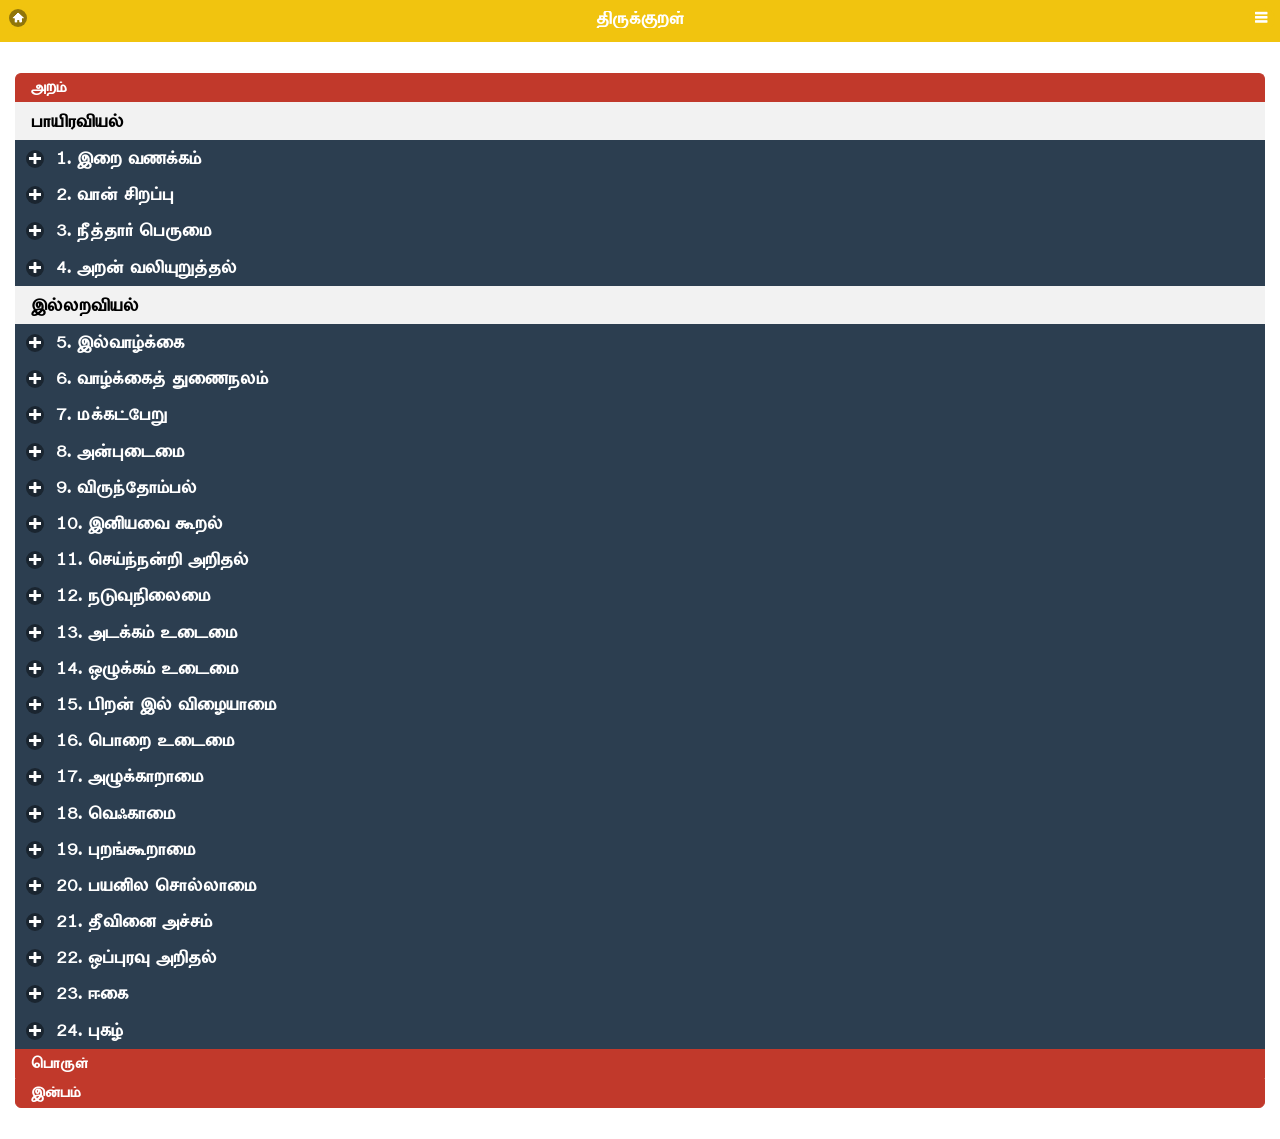
==== index.html @ dc6120c6 "root folder change" ====
<!DOCTYPE html>
<html>
<head>
  <meta charset="utf-8" />
  <meta name="viewport" content="width=device-width, initial-scale=1">
  <link rel="stylesheet" type="text/css" href="css/jquery.mobile.flatui-tamil.css" />
  <script src="js/jquery-1.10.2.min.js"></script>
  <script src="js/jquery.mobile-1.3.1.min.js"></script>
<link rel="stylesheet" href="css/fonts/stylesheet.css" />
	

</head>
<body>
	
	
  <div data-role="page" id="mainpage">
	  
	  
	  

    <div data-role="panel" id="panel" data-position="right" data-theme="e" data-display="push">
	  
	  
	  <ul data-role="listview" data-theme="e" class="nav-search">
            <li data-icon="delete"><a href="#" data-rel="close">ÌÚï¦ºÂÄ¢ô ÀüÈ¢</a></li>            
		  
 
<img src="img/omtamil-logo.png">	  
		  
<center><a href="http://omtamil.net">www.omtamil.net</a></center>
		  <br> ¸ð¼üÈ ÌÚï¦ºÂÄ¢ò ¾¢ð¼õ <br>
		  Tamil Open Source App Project<br>
		  
		</ul>

	  </div>


	  

    <div data-role="header" data-theme="e">
      <a data-iconpos="notext" data-role="button" data-icon="home" title="Home">Home</a>
      <h1>¾¢ÕìÌÈû</h1>
      <a data-iconpos="notext" href="#panel" data-role="button" data-icon="flat-menu"></a>
    </div>
      <div data-role="content">
		  
		  

          <div data-role="collapsible-set" data-theme="a">
			  
			  
			  <ul data-role="listview" data-inset="true">
    
     
			  <li data-role="list-divider" data-theme="d" style="font-family:tsc_tamilregular;">«Èõ</li>		
				  
				  <li>À¡Â¢ÃÅ¢Âø</li>
				  
<div data-role="collapsible" data-expanded-icon="flat-cross">
<h3>1. þ¨È Å½ì¸õ</h3>	
	
<ul data-role="listview" data-filter="false">	
	
<li><a href="#kural1">ÌÈû 1</a></li>
<li><a href="#kural">ÌÈû 2</a></li>
<li><a href="#kural">ÌÈû 3</a></li>
<li><a href="#kural">ÌÈû 4</a></li>
<li><a href="#kural">ÌÈû 5</a></li>
<li><a href="#kural">ÌÈû 6</a></li>
<li><a href="#kural">ÌÈû 7</a></li>
<li><a href="#kural">ÌÈû 8</a></li>
<li><a href="#kural">ÌÈû 9</a></li>
<li><a href="#kural">ÌÈû 10</a></li>
</ul>
</div>   

<div data-role="collapsible" data-expanded-icon="flat-cross">
<h3>2. Å¡ý º¢ÈôÒ</h3>

<ul data-role="listview" data-filter="false">
<li><a href="#kural">ÌÈû 21</a></li>
<li><a href="#kural">ÌÈû 22</a></li>
<li><a href="#kural">ÌÈû 23</a></li>
<li><a href="#kural">ÌÈû 24</a></li>
<li><a href="#kural">ÌÈû 25</a></li>
<li><a href="#kural">ÌÈû 26</a></li>
<li><a href="#kural">ÌÈû 27</a></li>
<li><a href="#kural">ÌÈû 28</a></li>
<li><a href="#kural">ÌÈû 29</a></li>
<li><a href="#kural">ÌÈû 30</a></li>
</ul>
</div>
				  
				  <div data-role="collapsible" data-expanded-icon="flat-cross">
<h3>3. ¿£ò¾¡÷ ¦ÀÕ¨Á</h3>

<ul data-role="listview" data-filter="false">
<li><a href="#kural">ÌÈû 31</a></li>
<li><a href="#kural">ÌÈû 32</a></li>
<li><a href="#kural">ÌÈû 33</a></li>
<li><a href="#kural">ÌÈû 34</a></li>
<li><a href="#kural">ÌÈû 35</a></li>
<li><a href="#kural">ÌÈû 36</a></li>
<li><a href="#kural">ÌÈû 37</a></li>
<li><a href="#kural">ÌÈû 38</a></li>
<li><a href="#kural">ÌÈû 39</a></li>
<li><a href="#kural">ÌÈû 40</a></li>
</ul>
</div>
				  
				  <div data-role="collapsible" data-expanded-icon="flat-cross">
<h3>4. «Èý ÅÄ¢ÔÚò¾ø</h3>

<ul data-role="listview" data-filter="false">
<li><a href="#kural">ÌÈû 41</a></li>
<li><a href="#kural">ÌÈû 42</a></li>
<li><a href="#kural">ÌÈû 43</a></li>
<li><a href="#kural">ÌÈû 44</a></li>
<li><a href="#kural">ÌÈû 45</a></li>
<li><a href="#kural">ÌÈû 46</a></li>
<li><a href="#kural">ÌÈû 47</a></li>
<li><a href="#kural">ÌÈû 48</a></li>
<li><a href="#kural">ÌÈû 49</a></li>
<li><a href="#kural">ÌÈû 50</a></li>
</ul>
</div>

  	<li>þøÄÈÅ¢Âø</li>	  
				  
				  <div data-role="collapsible" data-expanded-icon="flat-cross">
<h3>5. þøÅ¡úì¨¸</h3>

<ul data-role="listview" data-filter="false">
<li><a href="#kural">ÌÈû 51</a></li>
<li><a href="#kural">ÌÈû 52</a></li>
<li><a href="#kural">ÌÈû 53</a></li>
<li><a href="#kural">ÌÈû 54</a></li>
<li><a href="#kural">ÌÈû 55</a></li>
<li><a href="#kural">ÌÈû 56</a></li>
<li><a href="#kural">ÌÈû 57</a></li>
<li><a href="#kural">ÌÈû 58</a></li>
<li><a href="#kural">ÌÈû 59</a></li>
<li><a href="#kural">ÌÈû 60</a></li>
</ul>
</div>
				  
				  <div data-role="collapsible" data-expanded-icon="flat-cross">
<h3>6. Å¡úì¨¸ò Ð¨½¿Äõ</h3>

<ul data-role="listview" data-filter="false">
<li><a href="#kural">ÌÈû 61</a></li>
<li><a href="#kural">ÌÈû 62</a></li>
<li><a href="#kural">ÌÈû 63</a></li>
<li><a href="#kural">ÌÈû 64</a></li>
<li><a href="#kural">ÌÈû 65</a></li>
<li><a href="#kural">ÌÈû 66</a></li>
<li><a href="#kural">ÌÈû 67</a></li>
<li><a href="#kural">ÌÈû 68</a></li>
<li><a href="#kural">ÌÈû 69</a></li>
<li><a href="#kural">ÌÈû 70</a></li>
</ul>
</div>
				  
				  <div data-role="collapsible" data-expanded-icon="flat-cross">
<h3>7. Áì¸ð§ÀÚ</h3>

<ul data-role="listview" data-filter="false">
<li><a href="#kural">ÌÈû 71</a></li>
<li><a href="#kural">ÌÈû 72</a></li>
<li><a href="#kural">ÌÈû 73</a></li>
<li><a href="#kural">ÌÈû 74</a></li>
<li><a href="#kural">ÌÈû 75</a></li>
<li><a href="#kural">ÌÈû 76</a></li>
<li><a href="#kural">ÌÈû 77</a></li>
<li><a href="#kural">ÌÈû 78</a></li>
<li><a href="#kural">ÌÈû 79</a></li>
<li><a href="#kural">ÌÈû 80</a></li>
</ul>
</div>
				  
				  <div data-role="collapsible" data-expanded-icon="flat-cross">
<h3>8. «ýÒ¨¼¨Á</h3>

<ul data-role="listview" data-filter="false">
<li><a href="#kural">ÌÈû 81</a></li>
<li><a href="#kural">ÌÈû 82</a></li>
<li><a href="#kural">ÌÈû 83</a></li>
<li><a href="#kural">ÌÈû 84</a></li>
<li><a href="#kural">ÌÈû 85</a></li>
<li><a href="#kural">ÌÈû 86</a></li>
<li><a href="#kural">ÌÈû 87</a></li>
<li><a href="#kural">ÌÈû 88</a></li>
<li><a href="#kural">ÌÈû 89</a></li>
<li><a href="#kural">ÌÈû 90</a></li>
</ul>
</div>
				  
				  <div data-role="collapsible" data-expanded-icon="flat-cross">
<h3>9. Å¢Õó§¾¡õÀø</h3>

<ul data-role="listview" data-filter="false">
<li><a href="#kural">ÌÈû 91</a></li>
<li><a href="#kural">ÌÈû 92</a></li>
<li><a href="#kural">ÌÈû 93</a></li>
<li><a href="#kural">ÌÈû 94</a></li>
<li><a href="#kural">ÌÈû 95</a></li>
<li><a href="#kural">ÌÈû 96</a></li>
<li><a href="#kural">ÌÈû 97</a></li>
<li><a href="#kural">ÌÈû 98</a></li>
<li><a href="#kural">ÌÈû 99</a></li>
<li><a href="#kural">ÌÈû 100</a></li>
</ul>
</div>
			
				  
				  <div data-role="collapsible" data-expanded-icon="flat-cross">
<h3>10. þÉ¢Â¨Å ÜÈø</h3>

<ul data-role="listview" data-filter="false">
<li><a href="#kural">ÌÈû 101</a></li>
<li><a href="#kural">ÌÈû 102</a></li>
<li><a href="#kural">ÌÈû 103</a></li>
<li><a href="#kural">ÌÈû 104</a></li>
<li><a href="#kural">ÌÈû 105</a></li>
<li><a href="#kural">ÌÈû 106</a></li>
<li><a href="#kural">ÌÈû 107</a></li>
<li><a href="#kural">ÌÈû 108</a></li>
<li><a href="#kural">ÌÈû 109</a></li>
<li><a href="#kural">ÌÈû 110</a></li>
</ul>
</div>
				  
				  <div data-role="collapsible" data-expanded-icon="flat-cross">
<h3>11. ¦ºöó¿ýÈ¢ «È¢¾ø</h3>

<ul data-role="listview" data-filter="false">
<li><a href="#kural">ÌÈû 111</a></li>
<li><a href="#kural">ÌÈû 112</a></li>
<li><a href="#kural">ÌÈû 113</a></li>
<li><a href="#kural">ÌÈû 114</a></li>
<li><a href="#kural">ÌÈû 115</a></li>
<li><a href="#kural">ÌÈû 116</a></li>
<li><a href="#kural">ÌÈû 117</a></li>
<li><a href="#kural">ÌÈû 118</a></li>
<li><a href="#kural">ÌÈû 119</a></li>
<li><a href="#kural">ÌÈû 120</a></li>
</ul>
</div>
				  
				  <div data-role="collapsible" data-expanded-icon="flat-cross">
<h3>12. ¿Î×¿¢¨Ä¨Á</h3>

<ul data-role="listview" data-filter="false">
<li><a href="#kural">ÌÈû 51</a></li>
<li><a href="#kural">ÌÈû 52</a></li>
<li><a href="#kural">ÌÈû 53</a></li>
<li><a href="#kural">ÌÈû 54</a></li>
<li><a href="#kural">ÌÈû 55</a></li>
<li><a href="#kural">ÌÈû 56</a></li>
<li><a href="#kural">ÌÈû 57</a></li>
<li><a href="#kural">ÌÈû 58</a></li>
<li><a href="#kural">ÌÈû 59</a></li>
<li><a href="#kural">ÌÈû 60</a></li>
</ul>
</div>
				  
				  
				  
				  				  <div data-role="collapsible" data-expanded-icon="flat-cross">
<h3>13. «¼ì¸õ ¯¨¼¨Á</h3>

<ul data-role="listview" data-filter="false">
<li><a href="#kural">ÌÈû 51</a></li>
<li><a href="#kural">ÌÈû 52</a></li>
<li><a href="#kural">ÌÈû 53</a></li>
<li><a href="#kural">ÌÈû 54</a></li>
<li><a href="#kural">ÌÈû 55</a></li>
<li><a href="#kural">ÌÈû 56</a></li>
<li><a href="#kural">ÌÈû 57</a></li>
<li><a href="#kural">ÌÈû 58</a></li>
<li><a href="#kural">ÌÈû 59</a></li>
<li><a href="#kural">ÌÈû 60</a></li>
</ul>
</div>
				  
				  
				  
				  <div data-role="collapsible" data-expanded-icon="flat-cross">
<h3>14. ´Øì¸õ ¯¨¼¨Á</h3>

<ul data-role="listview" data-filter="false">
<li><a href="#kural">ÌÈû 51</a></li>
<li><a href="#kural">ÌÈû 52</a></li>
<li><a href="#kural">ÌÈû 53</a></li>
<li><a href="#kural">ÌÈû 54</a></li>
<li><a href="#kural">ÌÈû 55</a></li>
<li><a href="#kural">ÌÈû 56</a></li>
<li><a href="#kural">ÌÈû 57</a></li>
<li><a href="#kural">ÌÈû 58</a></li>
<li><a href="#kural">ÌÈû 59</a></li>
<li><a href="#kural">ÌÈû 60</a></li>
</ul>
</div>
				  
				  <div data-role="collapsible" data-expanded-icon="flat-cross">
<h3>15. À¢Èý þø Å¢¨ÆÂ¡¨Á</h3>

<ul data-role="listview" data-filter="false">
<li><a href="#kural">ÌÈû 51</a></li>
<li><a href="#kural">ÌÈû 52</a></li>
<li><a href="#kural">ÌÈû 53</a></li>
<li><a href="#kural">ÌÈû 54</a></li>
<li><a href="#kural">ÌÈû 55</a></li>
<li><a href="#kural">ÌÈû 56</a></li>
<li><a href="#kural">ÌÈû 57</a></li>
<li><a href="#kural">ÌÈû 58</a></li>
<li><a href="#kural">ÌÈû 59</a></li>
<li><a href="#kural">ÌÈû 60</a></li>
</ul>
</div>
				  
				  <div data-role="collapsible" data-expanded-icon="flat-cross">
<h3>16. ¦À¡¨È ¯¨¼¨Á</h3>

<ul data-role="listview" data-filter="false">
<li><a href="#kural">ÌÈû 51</a></li>
<li><a href="#kural">ÌÈû 52</a></li>
<li><a href="#kural">ÌÈû 53</a></li>
<li><a href="#kural">ÌÈû 54</a></li>
<li><a href="#kural">ÌÈû 55</a></li>
<li><a href="#kural">ÌÈû 56</a></li>
<li><a href="#kural">ÌÈû 57</a></li>
<li><a href="#kural">ÌÈû 58</a></li>
<li><a href="#kural">ÌÈû 59</a></li>
<li><a href="#kural">ÌÈû 60</a></li>
</ul>
</div>
				  
				  <div data-role="collapsible" data-expanded-icon="flat-cross">
<h3>17. «Øì¸¡È¡¨Á</h3>

<ul data-role="listview" data-filter="false">
<li><a href="#kural">ÌÈû 51</a></li>
<li><a href="#kural">ÌÈû 52</a></li>
<li><a href="#kural">ÌÈû 53</a></li>
<li><a href="#kural">ÌÈû 54</a></li>
<li><a href="#kural">ÌÈû 55</a></li>
<li><a href="#kural">ÌÈû 56</a></li>
<li><a href="#kural">ÌÈû 57</a></li>
<li><a href="#kural">ÌÈû 58</a></li>
<li><a href="#kural">ÌÈû 59</a></li>
<li><a href="#kural">ÌÈû 60</a></li>
</ul>
</div>
				  
				  <div data-role="collapsible" data-expanded-icon="flat-cross">
<h3>18. ¦Å·¸¡¨Á</h3>

<ul data-role="listview" data-filter="false">
<li><a href="#kural">ÌÈû 51</a></li>
<li><a href="#kural">ÌÈû 52</a></li>
<li><a href="#kural">ÌÈû 53</a></li>
<li><a href="#kural">ÌÈû 54</a></li>
<li><a href="#kural">ÌÈû 55</a></li>
<li><a href="#kural">ÌÈû 56</a></li>
<li><a href="#kural">ÌÈû 57</a></li>
<li><a href="#kural">ÌÈû 58</a></li>
<li><a href="#kural">ÌÈû 59</a></li>
<li><a href="#kural">ÌÈû 60</a></li>
</ul>
</div>
				  
				  <div data-role="collapsible" data-expanded-icon="flat-cross">
<h3>19. ÒÈíÜÈ¡¨Á</h3>

<ul data-role="listview" data-filter="false">
<li><a href="#kural">ÌÈû 51</a></li>
<li><a href="#kural">ÌÈû 52</a></li>
<li><a href="#kural">ÌÈû 53</a></li>
<li><a href="#kural">ÌÈû 54</a></li>
<li><a href="#kural">ÌÈû 55</a></li>
<li><a href="#kural">ÌÈû 56</a></li>
<li><a href="#kural">ÌÈû 57</a></li>
<li><a href="#kural">ÌÈû 58</a></li>
<li><a href="#kural">ÌÈû 59</a></li>
<li><a href="#kural">ÌÈû 60</a></li>
</ul>
</div>
				  
				  <div data-role="collapsible" data-expanded-icon="flat-cross">
<h3>20. ÀÂÉ¢Ä ¦º¡øÄ¡¨Á</h3>

<ul data-role="listview" data-filter="false">
<li><a href="#kural">ÌÈû 51</a></li>
<li><a href="#kural">ÌÈû 52</a></li>
<li><a href="#kural">ÌÈû 53</a></li>
<li><a href="#kural">ÌÈû 54</a></li>
<li><a href="#kural">ÌÈû 55</a></li>
<li><a href="#kural">ÌÈû 56</a></li>
<li><a href="#kural">ÌÈû 57</a></li>
<li><a href="#kural">ÌÈû 58</a></li>
<li><a href="#kural">ÌÈû 59</a></li>
<li><a href="#kural">ÌÈû 60</a></li>
</ul>
</div>
				  
				  <div data-role="collapsible" data-expanded-icon="flat-cross">
<h3>21. ¾£Å¢¨É «îºõ</h3>

<ul data-role="listview" data-filter="false">
<li><a href="#kural">ÌÈû 51</a></li>
<li><a href="#kural">ÌÈû 52</a></li>
<li><a href="#kural">ÌÈû 53</a></li>
<li><a href="#kural">ÌÈû 54</a></li>
<li><a href="#kural">ÌÈû 55</a></li>
<li><a href="#kural">ÌÈû 56</a></li>
<li><a href="#kural">ÌÈû 57</a></li>
<li><a href="#kural">ÌÈû 58</a></li>
<li><a href="#kural">ÌÈû 59</a></li>
<li><a href="#kural">ÌÈû 60</a></li>
</ul>
</div>
				  
				  <div data-role="collapsible" data-expanded-icon="flat-cross">
<h3>22. ´ôÒÃ× «È¢¾ø</h3>

<ul data-role="listview" data-filter="false">
<li><a href="#kural">ÌÈû 51</a></li>
<li><a href="#kural">ÌÈû 52</a></li>
<li><a href="#kural">ÌÈû 53</a></li>
<li><a href="#kural">ÌÈû 54</a></li>
<li><a href="#kural">ÌÈû 55</a></li>
<li><a href="#kural">ÌÈû 56</a></li>
<li><a href="#kural">ÌÈû 57</a></li>
<li><a href="#kural">ÌÈû 58</a></li>
<li><a href="#kural">ÌÈû 59</a></li>
<li><a href="#kural">ÌÈû 60</a></li>
</ul>
</div>
				  
				  <div data-role="collapsible" data-expanded-icon="flat-cross">
<h3>23. ®¨¸</h3>

<ul data-role="listview" data-filter="false">
<li><a href="#kural">ÌÈû 51</a></li>
<li><a href="#kural">ÌÈû 52</a></li>
<li><a href="#kural">ÌÈû 53</a></li>
<li><a href="#kural">ÌÈû 54</a></li>
<li><a href="#kural">ÌÈû 55</a></li>
<li><a href="#kural">ÌÈû 56</a></li>
<li><a href="#kural">ÌÈû 57</a></li>
<li><a href="#kural">ÌÈû 58</a></li>
<li><a href="#kural">ÌÈû 59</a></li>
<li><a href="#kural">ÌÈû 60</a></li>
</ul>
</div>
				  
				  <div data-role="collapsible" data-expanded-icon="flat-cross">
<h3>24. Ò¸ú</h3>

<ul data-role="listview" data-filter="false">
<li><a href="#kural">ÌÈû 51</a></li>
<li><a href="#kural">ÌÈû 52</a></li>
<li><a href="#kural">ÌÈû 53</a></li>
<li><a href="#kural">ÌÈû 54</a></li>
<li><a href="#kural">ÌÈû 55</a></li>
<li><a href="#kural">ÌÈû 56</a></li>
<li><a href="#kural">ÌÈû 57</a></li>
<li><a href="#kural">ÌÈû 58</a></li>
<li><a href="#kural">ÌÈû 59</a></li>
<li><a href="#kural">ÌÈû 60</a></li>
</ul>
</div>
			  
<li data-role="list-divider" data-theme="d">¦À¡Õû</li>
<li data-role="list-divider" data-theme="d">þýÀõ</li>
			  
			  
</div>
</ul>
		  
			  
</div>
</div>
	
	
	

	
	
	   <div data-role="page" id="kural1">
    
<div data-role="panel" id="panel" data-position="right" data-theme="e" data-display="push"></div>
        
<div data-role="header" data-theme="e">
<a href="#mainpage" data-role="back" data-icon="back" title="Back">Ó¸ôÒ</a>
<h1>ÌÈû 1</h1>
            <a data-iconpos="notext" href="#panel" data-role="button" data-icon="flat-menu"></a>
        </div>
        <div data-role="content">
            <div data-role="collapsible-set" data-theme="a" data-content-theme="c">
                <div data-role="collapsible" data-collapsed-icon="flat-man" data-expanded-icon="flat-cross" data-collapsed="false">
                    <h3>¾Á¢ú</h3>
                 
                      <div id="imgcontainer">
<p style="font-family:tsc_tamilregular;color:red;font-size:20px;">«¸Ã Ó¾Ä ±Øò¦¾øÄ¡õ ¬¾¢<br>
À¸Åý Ó¾ü§È ¯ÄÌ</p>
                      </div>
              
                </div>
				
				
				
<div data-role="collapsible" data-collapsed-icon="flat-new" data-expanded-icon="flat-cross">
                    <h3>¦À¡ÕÙ¨Ã</h3>
								
±ØòÐì¸¦ÇøÄ¡õ «¸Ãò¨¾ Ó¾ø ±Øò¾¡¸ ¯¨¼ÂÉ; ¯Ä¸õ ¬¾¢À¸Å¨É Ó¾ü¦À¡ÕÇ¡¸ ¯¨¼ÂÐ.
     
                </div>
				
				

				
				
                
                <div data-role="collapsible" data-collapsed-icon="flat-bubble" data-expanded-icon="flat-cross">
                    <h3>Transliteration</h3>
                    <p style="font-family:tsc_tamilregular;color:red;font-size:16px;">Akara mutala eluttellam ati pakavan mutatre ulaku.</p>
                </div>
				
				                <div data-role="collapsible" data-collapsed-icon="flat-checkround" data-expanded-icon="flat-cross">
                    <h3>English</h3>
                    <p>All the alphabets have the letter A as the first alphabet; the world has the primeval God as the first and foremost entity</p>
                </div>
				
								                <div data-role="collapsible" data-collapsed-icon="flat-checkround" data-expanded-icon="flat-cross">
                    <h3>French</h3>
                    <p style="font-family:SANS_SERIF;">Toutes les lettres ont pour principe ‘A’ ;<br>
l’univers a pour principe l’Etre Primitif.</p>
                </div>
				
				
												                <div data-role="collapsible" data-collapsed-icon="flat-checkround" data-expanded-icon="flat-cross">
                    <h3>German</h3>
                    <p style="font-family:SANS_SERIF;">Das „A“ ist der erste aller Buchstaben – Gott ist der Erste von allem in der Welt</p>
                </div>
				
																     
				
												                <div data-role="collapsible" data-collapsed-icon="flat-checkround" data-expanded-icon="flat-cross">
                    <h3>Russian</h3>
                    <p style="font-family:SANS_SERIF;">Как буква “а” есть первая среди всех букв, так все сущее в этом мире ведет свое начало от Адибхагавана — Изначально Сущего.</p>
                </div>
				
																                <div data-role="collapsible" data-collapsed-icon="flat-checkround" data-expanded-icon="flat-cross">
                    <h3>Latin</h3>
                    <p style="font-family:SANS_SERIF;">Literae omues principium habent literam A: Mundus principium habet numen primordiale.</p>
                </div>
				
				
				           <div data-role="collapsible" data-collapsed-icon="flat-checkround" data-expanded-icon="flat-cross">
                    <h3>Arabic</h3>
                    <p style="font-family:SANS_SERIF;">كما أن "أ" فى كل لغة هي أول الحرف الأبجديـة فكذلك المبدء اللأول هو أول الكائنات فى العالم
</p>
                </div>
				
				<div data-role="collapsible" data-collapsed-icon="flat-checkround" data-expanded-icon="flat-cross">
                    <h3>Malay</h3>
                    <p>Semua huruf adalah mempunyai huruf A sebagai huruf pertama; <br>alam adalah mempunyai Tuhan purbakala sebagai perwujudan pertama sekali</p>
                </div>
				
				<div data-role="collapsible" data-collapsed-icon="flat-checkround" data-expanded-icon="flat-cross">
                    <h3>Sanskrit</h3>
                <p>
अकारादेव निर्यान्ति समस्तान्यक्षराणि च ।
चराचरप्रपञ्चोऽय मीश्वरादेव जायते ॥
				
				</p>
                </div>
				
								<div data-role="collapsible" data-collapsed-icon="flat-checkround" data-expanded-icon="flat-cross">
                    <h3>Hindi</h3>
                <p>
					अक्षर सबके आदि में, है अकार का स्थान । <br>
अखिल लोक का आदि तो, रहा आदि भगवान ॥
				
				</p>
                </div>
				
				<div data-role="collapsible" data-collapsed-icon="flat-checkround" data-expanded-icon="flat-cross">
<h3>Telugu</h3>
<p>
అచ్చుమూలమైన దక్షరంబుల కెల్ల 
వేద వేద్యు డాది విశ్వమునకు
</p>
</div>
				
				<div data-role="collapsible" data-collapsed-icon="flat-checkround" data-expanded-icon="flat-cross">
<h3>Malayalam</h3>
<p>
കാരത്തില്‍ത്തുടങ്ങുന്നു അക്ഷരാവലി; യെന്നപോല്‍
പ്രപഞ്ചോല്‍പ്പത്തിയാരം‍ഭം‍ ഭഗവല്‍ശക്തിതന്നെയാം.
</p>
</div>
				
				<div data-role="collapsible" data-collapsed-icon="flat-checkround" data-expanded-icon="flat-cross">
<h3>Kannada</h3>
<p>
ಅಕ್ಷರಗಳಿಗೆಲ್ಲಾ ಅಕಾರವೇ ಮೊದಲು, ಲೋಕಕ್ಕೆಲ್ಲಾ ಮೊದಲು ಆದಿ ಭಗವನ್
</p>
</div>
				
				
		

				
								<div data-role="collapsible" data-collapsed-icon="flat-video" data-expanded-icon="flat-cross">
                    <h3>Å¢Çì¸×¨Ã</h3>
								
Å¢¨ÃÅ¢ø

    
                </div>
				
			
            </div>
        </div>
</div>
    
    
  <div id="highlight"> </div>
</body>
</html>
---- css/fonts/stylesheet.css ----
@font-face {
    font-family: 'tsc_tamilregular';
    src: url('tsc-omtamil-kural-webfont.eot');
    src: url('tsc-omtamil-kural-webfont.eot?#iefix') format('embedded-opentype'),
         url('tsc-omtamil-kural-webfont.woff') format('woff'),
         url('tsc-omtamil-kural-webfont.ttf') format('truetype');
    font-weight: normal;
    font-style: normal;

}
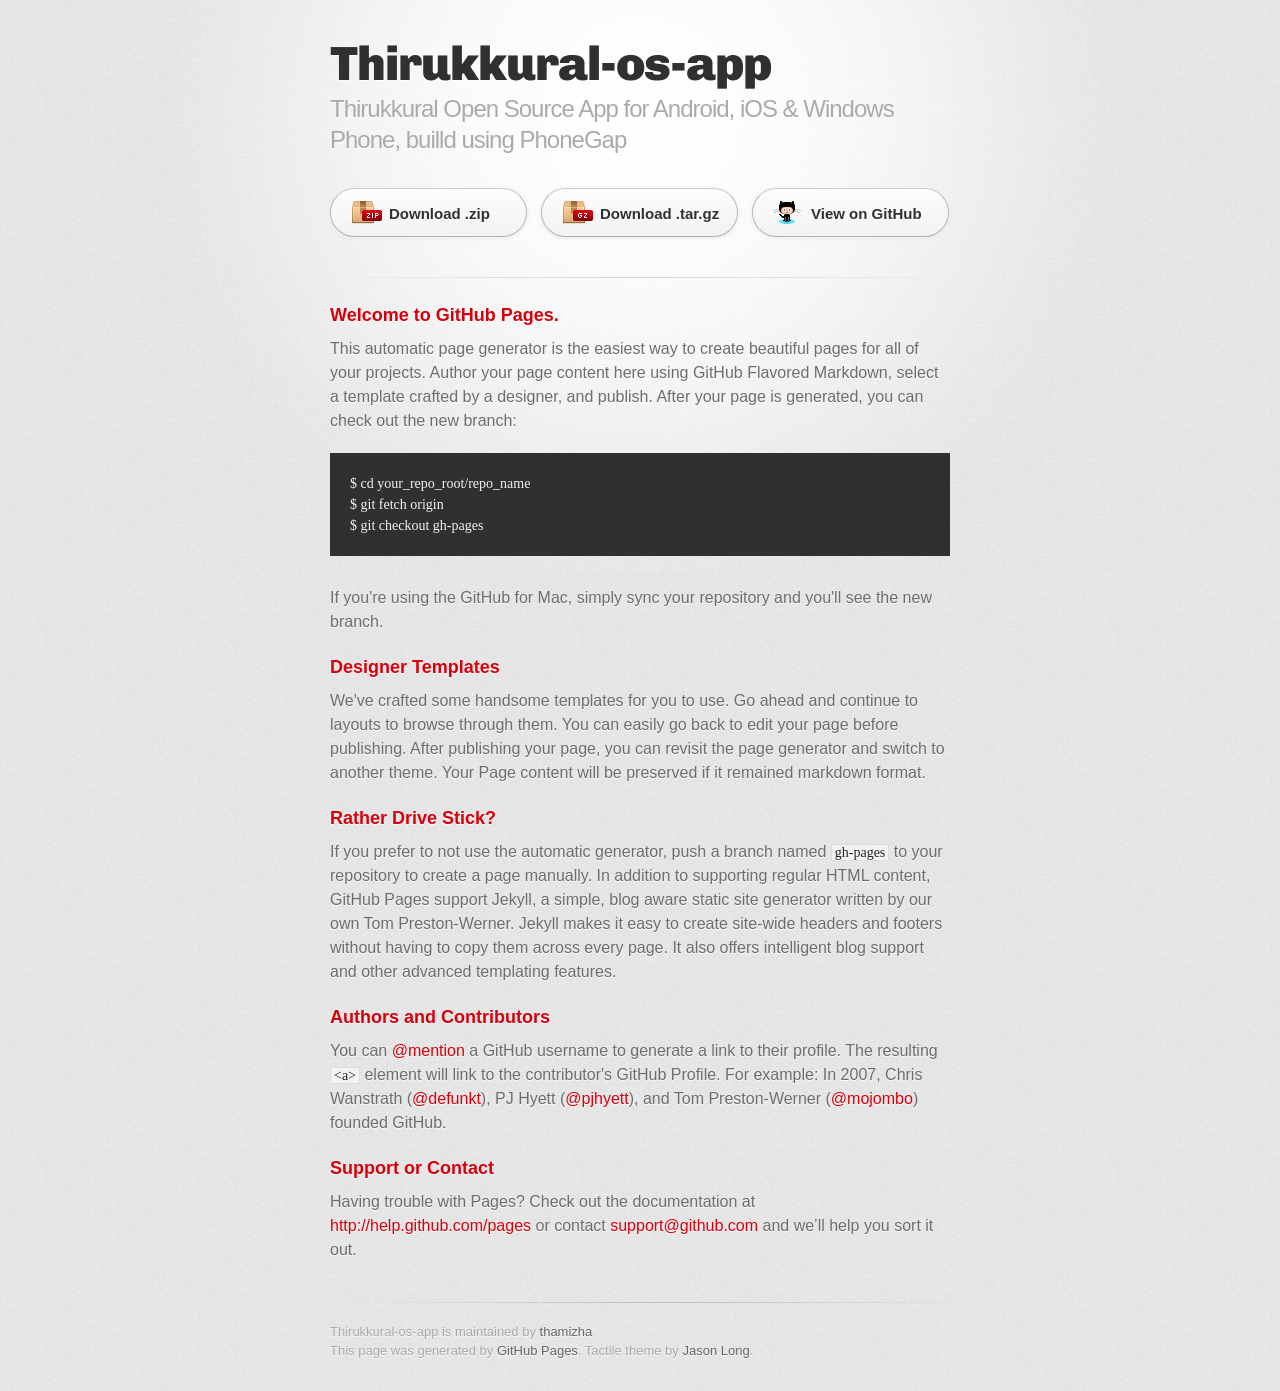
==== commit 491c8769: "Create gh-pages branch via GitHub" ====
--- a/index.html
+++ b/index.html
@@ -1,634 +1,76 @@
-<!DOCTYPE html>
-<html>
-<head>
-  <meta charset="utf-8" />
-  <meta name="viewport" content="width=device-width, initial-scale=1">
-  <link rel="stylesheet" type="text/css" href="css/jquery.mobile.flatui-tamil.css" />
-  <script src="js/jquery-1.10.2.min.js"></script>
-  <script src="js/jquery.mobile-1.3.1.min.js"></script>
-<link rel="stylesheet" href="css/fonts/stylesheet.css" />
-	
-
-</head>
-<body>
-	
-	
-  <div data-role="page" id="mainpage">
-	  
-	  
-	  
-
-    <div data-role="panel" id="panel" data-position="right" data-theme="e" data-display="push">
-	  
-	  
-	  <ul data-role="listview" data-theme="e" class="nav-search">
-            <li data-icon="delete"><a href="#" data-rel="close">ÌÚï¦ºÂÄ¢ô ÀüÈ¢</a></li>            
-		  
- 
-<img src="img/omtamil-logo.png">	  
-		  
-<center><a href="http://omtamil.net">www.omtamil.net</a></center>
-		  <br> ¸ð¼üÈ ÌÚï¦ºÂÄ¢ò ¾¢ð¼õ <br>
-		  Tamil Open Source App Project<br>
-		  
-		</ul>
-
-	  </div>
-
-
-	  
-
-    <div data-role="header" data-theme="e">
-      <a data-iconpos="notext" data-role="button" data-icon="home" title="Home">Home</a>
-      <h1>¾¢ÕìÌÈû</h1>
-      <a data-iconpos="notext" href="#panel" data-role="button" data-icon="flat-menu"></a>
-    </div>
-      <div data-role="content">
-		  
-		  
-
-          <div data-role="collapsible-set" data-theme="a">
-			  
-			  
-			  <ul data-role="listview" data-inset="true">
-    
-     
-			  <li data-role="list-divider" data-theme="d" style="font-family:tsc_tamilregular;">«Èõ</li>		
-				  
-				  <li>À¡Â¢ÃÅ¢Âø</li>
-				  
-<div data-role="collapsible" data-expanded-icon="flat-cross">
-<h3>1. þ¨È Å½ì¸õ</h3>	
-	
-<ul data-role="listview" data-filter="false">	
-	
-<li><a href="#kural1">ÌÈû 1</a></li>
-<li><a href="#kural">ÌÈû 2</a></li>
-<li><a href="#kural">ÌÈû 3</a></li>
-<li><a href="#kural">ÌÈû 4</a></li>
-<li><a href="#kural">ÌÈû 5</a></li>
-<li><a href="#kural">ÌÈû 6</a></li>
-<li><a href="#kural">ÌÈû 7</a></li>
-<li><a href="#kural">ÌÈû 8</a></li>
-<li><a href="#kural">ÌÈû 9</a></li>
-<li><a href="#kural">ÌÈû 10</a></li>
-</ul>
-</div>   
-
-<div data-role="collapsible" data-expanded-icon="flat-cross">
-<h3>2. Å¡ý º¢ÈôÒ</h3>
-
-<ul data-role="listview" data-filter="false">
-<li><a href="#kural">ÌÈû 21</a></li>
-<li><a href="#kural">ÌÈû 22</a></li>
-<li><a href="#kural">ÌÈû 23</a></li>
-<li><a href="#kural">ÌÈû 24</a></li>
-<li><a href="#kural">ÌÈû 25</a></li>
-<li><a href="#kural">ÌÈû 26</a></li>
-<li><a href="#kural">ÌÈû 27</a></li>
-<li><a href="#kural">ÌÈû 28</a></li>
-<li><a href="#kural">ÌÈû 29</a></li>
-<li><a href="#kural">ÌÈû 30</a></li>
-</ul>
-</div>
-				  
-				  <div data-role="collapsible" data-expanded-icon="flat-cross">
-<h3>3. ¿£ò¾¡÷ ¦ÀÕ¨Á</h3>
-
-<ul data-role="listview" data-filter="false">
-<li><a href="#kural">ÌÈû 31</a></li>
-<li><a href="#kural">ÌÈû 32</a></li>
-<li><a href="#kural">ÌÈû 33</a></li>
-<li><a href="#kural">ÌÈû 34</a></li>
-<li><a href="#kural">ÌÈû 35</a></li>
-<li><a href="#kural">ÌÈû 36</a></li>
-<li><a href="#kural">ÌÈû 37</a></li>
-<li><a href="#kural">ÌÈû 38</a></li>
-<li><a href="#kural">ÌÈû 39</a></li>
-<li><a href="#kural">ÌÈû 40</a></li>
-</ul>
-</div>
-				  
-				  <div data-role="collapsible" data-expanded-icon="flat-cross">
-<h3>4. «Èý ÅÄ¢ÔÚò¾ø</h3>
-
-<ul data-role="listview" data-filter="false">
-<li><a href="#kural">ÌÈû 41</a></li>
-<li><a href="#kural">ÌÈû 42</a></li>
-<li><a href="#kural">ÌÈû 43</a></li>
-<li><a href="#kural">ÌÈû 44</a></li>
-<li><a href="#kural">ÌÈû 45</a></li>
-<li><a href="#kural">ÌÈû 46</a></li>
-<li><a href="#kural">ÌÈû 47</a></li>
-<li><a href="#kural">ÌÈû 48</a></li>
-<li><a href="#kural">ÌÈû 49</a></li>
-<li><a href="#kural">ÌÈû 50</a></li>
-</ul>
-</div>
-
-  	<li>þøÄÈÅ¢Âø</li>	  
-				  
-				  <div data-role="collapsible" data-expanded-icon="flat-cross">
-<h3>5. þøÅ¡úì¨¸</h3>
-
-<ul data-role="listview" data-filter="false">
-<li><a href="#kural">ÌÈû 51</a></li>
-<li><a href="#kural">ÌÈû 52</a></li>
-<li><a href="#kural">ÌÈû 53</a></li>
-<li><a href="#kural">ÌÈû 54</a></li>
-<li><a href="#kural">ÌÈû 55</a></li>
-<li><a href="#kural">ÌÈû 56</a></li>
-<li><a href="#kural">ÌÈû 57</a></li>
-<li><a href="#kural">ÌÈû 58</a></li>
-<li><a href="#kural">ÌÈû 59</a></li>
-<li><a href="#kural">ÌÈû 60</a></li>
-</ul>
-</div>
-				  
-				  <div data-role="collapsible" data-expanded-icon="flat-cross">
-<h3>6. Å¡úì¨¸ò Ð¨½¿Äõ</h3>
-
-<ul data-role="listview" data-filter="false">
-<li><a href="#kural">ÌÈû 61</a></li>
-<li><a href="#kural">ÌÈû 62</a></li>
-<li><a href="#kural">ÌÈû 63</a></li>
-<li><a href="#kural">ÌÈû 64</a></li>
-<li><a href="#kural">ÌÈû 65</a></li>
-<li><a href="#kural">ÌÈû 66</a></li>
-<li><a href="#kural">ÌÈû 67</a></li>
-<li><a href="#kural">ÌÈû 68</a></li>
-<li><a href="#kural">ÌÈû 69</a></li>
-<li><a href="#kural">ÌÈû 70</a></li>
-</ul>
-</div>
-				  
-				  <div data-role="collapsible" data-expanded-icon="flat-cross">
-<h3>7. Áì¸ð§ÀÚ</h3>
-
-<ul data-role="listview" data-filter="false">
-<li><a href="#kural">ÌÈû 71</a></li>
-<li><a href="#kural">ÌÈû 72</a></li>
-<li><a href="#kural">ÌÈû 73</a></li>
-<li><a href="#kural">ÌÈû 74</a></li>
-<li><a href="#kural">ÌÈû 75</a></li>
-<li><a href="#kural">ÌÈû 76</a></li>
-<li><a href="#kural">ÌÈû 77</a></li>
-<li><a href="#kural">ÌÈû 78</a></li>
-<li><a href="#kural">ÌÈû 79</a></li>
-<li><a href="#kural">ÌÈû 80</a></li>
-</ul>
-</div>
-				  
-				  <div data-role="collapsible" data-expanded-icon="flat-cross">
-<h3>8. «ýÒ¨¼¨Á</h3>
-
-<ul data-role="listview" data-filter="false">
-<li><a href="#kural">ÌÈû 81</a></li>
-<li><a href="#kural">ÌÈû 82</a></li>
-<li><a href="#kural">ÌÈû 83</a></li>
-<li><a href="#kural">ÌÈû 84</a></li>
-<li><a href="#kural">ÌÈû 85</a></li>
-<li><a href="#kural">ÌÈû 86</a></li>
-<li><a href="#kural">ÌÈû 87</a></li>
-<li><a href="#kural">ÌÈû 88</a></li>
-<li><a href="#kural">ÌÈû 89</a></li>
-<li><a href="#kural">ÌÈû 90</a></li>
-</ul>
-</div>
-				  
-				  <div data-role="collapsible" data-expanded-icon="flat-cross">
-<h3>9. Å¢Õó§¾¡õÀø</h3>
-
-<ul data-role="listview" data-filter="false">
-<li><a href="#kural">ÌÈû 91</a></li>
-<li><a href="#kural">ÌÈû 92</a></li>
-<li><a href="#kural">ÌÈû 93</a></li>
-<li><a href="#kural">ÌÈû 94</a></li>
-<li><a href="#kural">ÌÈû 95</a></li>
-<li><a href="#kural">ÌÈû 96</a></li>
-<li><a href="#kural">ÌÈû 97</a></li>
-<li><a href="#kural">ÌÈû 98</a></li>
-<li><a href="#kural">ÌÈû 99</a></li>
-<li><a href="#kural">ÌÈû 100</a></li>
-</ul>
-</div>
-			
-				  
-				  <div data-role="collapsible" data-expanded-icon="flat-cross">
-<h3>10. þÉ¢Â¨Å ÜÈø</h3>
-
-<ul data-role="listview" data-filter="false">
-<li><a href="#kural">ÌÈû 101</a></li>
-<li><a href="#kural">ÌÈû 102</a></li>
-<li><a href="#kural">ÌÈû 103</a></li>
-<li><a href="#kural">ÌÈû 104</a></li>
-<li><a href="#kural">ÌÈû 105</a></li>
-<li><a href="#kural">ÌÈû 106</a></li>
-<li><a href="#kural">ÌÈû 107</a></li>
-<li><a href="#kural">ÌÈû 108</a></li>
-<li><a href="#kural">ÌÈû 109</a></li>
-<li><a href="#kural">ÌÈû 110</a></li>
-</ul>
-</div>
-				  
-				  <div data-role="collapsible" data-expanded-icon="flat-cross">
-<h3>11. ¦ºöó¿ýÈ¢ «È¢¾ø</h3>
-
-<ul data-role="listview" data-filter="false">
-<li><a href="#kural">ÌÈû 111</a></li>
-<li><a href="#kural">ÌÈû 112</a></li>
-<li><a href="#kural">ÌÈû 113</a></li>
-<li><a href="#kural">ÌÈû 114</a></li>
-<li><a href="#kural">ÌÈû 115</a></li>
-<li><a href="#kural">ÌÈû 116</a></li>
-<li><a href="#kural">ÌÈû 117</a></li>
-<li><a href="#kural">ÌÈû 118</a></li>
-<li><a href="#kural">ÌÈû 119</a></li>
-<li><a href="#kural">ÌÈû 120</a></li>
-</ul>
-</div>
-				  
-				  <div data-role="collapsible" data-expanded-icon="flat-cross">
-<h3>12. ¿Î×¿¢¨Ä¨Á</h3>
-
-<ul data-role="listview" data-filter="false">
-<li><a href="#kural">ÌÈû 51</a></li>
-<li><a href="#kural">ÌÈû 52</a></li>
-<li><a href="#kural">ÌÈû 53</a></li>
-<li><a href="#kural">ÌÈû 54</a></li>
-<li><a href="#kural">ÌÈû 55</a></li>
-<li><a href="#kural">ÌÈû 56</a></li>
-<li><a href="#kural">ÌÈû 57</a></li>
-<li><a href="#kural">ÌÈû 58</a></li>
-<li><a href="#kural">ÌÈû 59</a></li>
-<li><a href="#kural">ÌÈû 60</a></li>
-</ul>
-</div>
-				  
-				  
-				  
-				  				  <div data-role="collapsible" data-expanded-icon="flat-cross">
-<h3>13. «¼ì¸õ ¯¨¼¨Á</h3>
-
-<ul data-role="listview" data-filter="false">
-<li><a href="#kural">ÌÈû 51</a></li>
-<li><a href="#kural">ÌÈû 52</a></li>
-<li><a href="#kural">ÌÈû 53</a></li>
-<li><a href="#kural">ÌÈû 54</a></li>
-<li><a href="#kural">ÌÈû 55</a></li>
-<li><a href="#kural">ÌÈû 56</a></li>
-<li><a href="#kural">ÌÈû 57</a></li>
-<li><a href="#kural">ÌÈû 58</a></li>
-<li><a href="#kural">ÌÈû 59</a></li>
-<li><a href="#kural">ÌÈû 60</a></li>
-</ul>
-</div>
-				  
-				  
-				  
-				  <div data-role="collapsible" data-expanded-icon="flat-cross">
-<h3>14. ´Øì¸õ ¯¨¼¨Á</h3>
-
-<ul data-role="listview" data-filter="false">
-<li><a href="#kural">ÌÈû 51</a></li>
-<li><a href="#kural">ÌÈû 52</a></li>
-<li><a href="#kural">ÌÈû 53</a></li>
-<li><a href="#kural">ÌÈû 54</a></li>
-<li><a href="#kural">ÌÈû 55</a></li>
-<li><a href="#kural">ÌÈû 56</a></li>
-<li><a href="#kural">ÌÈû 57</a></li>
-<li><a href="#kural">ÌÈû 58</a></li>
-<li><a href="#kural">ÌÈû 59</a></li>
-<li><a href="#kural">ÌÈû 60</a></li>
-</ul>
-</div>
-				  
-				  <div data-role="collapsible" data-expanded-icon="flat-cross">
-<h3>15. À¢Èý þø Å¢¨ÆÂ¡¨Á</h3>
-
-<ul data-role="listview" data-filter="false">
-<li><a href="#kural">ÌÈû 51</a></li>
-<li><a href="#kural">ÌÈû 52</a></li>
-<li><a href="#kural">ÌÈû 53</a></li>
-<li><a href="#kural">ÌÈû 54</a></li>
-<li><a href="#kural">ÌÈû 55</a></li>
-<li><a href="#kural">ÌÈû 56</a></li>
-<li><a href="#kural">ÌÈû 57</a></li>
-<li><a href="#kural">ÌÈû 58</a></li>
-<li><a href="#kural">ÌÈû 59</a></li>
-<li><a href="#kural">ÌÈû 60</a></li>
-</ul>
-</div>
-				  
-				  <div data-role="collapsible" data-expanded-icon="flat-cross">
-<h3>16. ¦À¡¨È ¯¨¼¨Á</h3>
-
-<ul data-role="listview" data-filter="false">
-<li><a href="#kural">ÌÈû 51</a></li>
-<li><a href="#kural">ÌÈû 52</a></li>
-<li><a href="#kural">ÌÈû 53</a></li>
-<li><a href="#kural">ÌÈû 54</a></li>
-<li><a href="#kural">ÌÈû 55</a></li>
-<li><a href="#kural">ÌÈû 56</a></li>
-<li><a href="#kural">ÌÈû 57</a></li>
-<li><a href="#kural">ÌÈû 58</a></li>
-<li><a href="#kural">ÌÈû 59</a></li>
-<li><a href="#kural">ÌÈû 60</a></li>
-</ul>
-</div>
-				  
-				  <div data-role="collapsible" data-expanded-icon="flat-cross">
-<h3>17. «Øì¸¡È¡¨Á</h3>
-
-<ul data-role="listview" data-filter="false">
-<li><a href="#kural">ÌÈû 51</a></li>
-<li><a href="#kural">ÌÈû 52</a></li>
-<li><a href="#kural">ÌÈû 53</a></li>
-<li><a href="#kural">ÌÈû 54</a></li>
-<li><a href="#kural">ÌÈû 55</a></li>
-<li><a href="#kural">ÌÈû 56</a></li>
-<li><a href="#kural">ÌÈû 57</a></li>
-<li><a href="#kural">ÌÈû 58</a></li>
-<li><a href="#kural">ÌÈû 59</a></li>
-<li><a href="#kural">ÌÈû 60</a></li>
-</ul>
-</div>
-				  
-				  <div data-role="collapsible" data-expanded-icon="flat-cross">
-<h3>18. ¦Å·¸¡¨Á</h3>
-
-<ul data-role="listview" data-filter="false">
-<li><a href="#kural">ÌÈû 51</a></li>
-<li><a href="#kural">ÌÈû 52</a></li>
-<li><a href="#kural">ÌÈû 53</a></li>
-<li><a href="#kural">ÌÈû 54</a></li>
-<li><a href="#kural">ÌÈû 55</a></li>
-<li><a href="#kural">ÌÈû 56</a></li>
-<li><a href="#kural">ÌÈû 57</a></li>
-<li><a href="#kural">ÌÈû 58</a></li>
-<li><a href="#kural">ÌÈû 59</a></li>
-<li><a href="#kural">ÌÈû 60</a></li>
-</ul>
-</div>
-				  
-				  <div data-role="collapsible" data-expanded-icon="flat-cross">
-<h3>19. ÒÈíÜÈ¡¨Á</h3>
-
-<ul data-role="listview" data-filter="false">
-<li><a href="#kural">ÌÈû 51</a></li>
-<li><a href="#kural">ÌÈû 52</a></li>
-<li><a href="#kural">ÌÈû 53</a></li>
-<li><a href="#kural">ÌÈû 54</a></li>
-<li><a href="#kural">ÌÈû 55</a></li>
-<li><a href="#kural">ÌÈû 56</a></li>
-<li><a href="#kural">ÌÈû 57</a></li>
-<li><a href="#kural">ÌÈû 58</a></li>
-<li><a href="#kural">ÌÈû 59</a></li>
-<li><a href="#kural">ÌÈû 60</a></li>
-</ul>
-</div>
-				  
-				  <div data-role="collapsible" data-expanded-icon="flat-cross">
-<h3>20. ÀÂÉ¢Ä ¦º¡øÄ¡¨Á</h3>
-
-<ul data-role="listview" data-filter="false">
-<li><a href="#kural">ÌÈû 51</a></li>
-<li><a href="#kural">ÌÈû 52</a></li>
-<li><a href="#kural">ÌÈû 53</a></li>
-<li><a href="#kural">ÌÈû 54</a></li>
-<li><a href="#kural">ÌÈû 55</a></li>
-<li><a href="#kural">ÌÈû 56</a></li>
-<li><a href="#kural">ÌÈû 57</a></li>
-<li><a href="#kural">ÌÈû 58</a></li>
-<li><a href="#kural">ÌÈû 59</a></li>
-<li><a href="#kural">ÌÈû 60</a></li>
-</ul>
-</div>
-				  
-				  <div data-role="collapsible" data-expanded-icon="flat-cross">
-<h3>21. ¾£Å¢¨É «îºõ</h3>
-
-<ul data-role="listview" data-filter="false">
-<li><a href="#kural">ÌÈû 51</a></li>
-<li><a href="#kural">ÌÈû 52</a></li>
-<li><a href="#kural">ÌÈû 53</a></li>
-<li><a href="#kural">ÌÈû 54</a></li>
-<li><a href="#kural">ÌÈû 55</a></li>
-<li><a href="#kural">ÌÈû 56</a></li>
-<li><a href="#kural">ÌÈû 57</a></li>
-<li><a href="#kural">ÌÈû 58</a></li>
-<li><a href="#kural">ÌÈû 59</a></li>
-<li><a href="#kural">ÌÈû 60</a></li>
-</ul>
-</div>
-				  
-				  <div data-role="collapsible" data-expanded-icon="flat-cross">
-<h3>22. ´ôÒÃ× «È¢¾ø</h3>
-
-<ul data-role="listview" data-filter="false">
-<li><a href="#kural">ÌÈû 51</a></li>
-<li><a href="#kural">ÌÈû 52</a></li>
-<li><a href="#kural">ÌÈû 53</a></li>
-<li><a href="#kural">ÌÈû 54</a></li>
-<li><a href="#kural">ÌÈû 55</a></li>
-<li><a href="#kural">ÌÈû 56</a></li>
-<li><a href="#kural">ÌÈû 57</a></li>
-<li><a href="#kural">ÌÈû 58</a></li>
-<li><a href="#kural">ÌÈû 59</a></li>
-<li><a href="#kural">ÌÈû 60</a></li>
-</ul>
-</div>
-				  
-				  <div data-role="collapsible" data-expanded-icon="flat-cross">
-<h3>23. ®¨¸</h3>
-
-<ul data-role="listview" data-filter="false">
-<li><a href="#kural">ÌÈû 51</a></li>
-<li><a href="#kural">ÌÈû 52</a></li>
-<li><a href="#kural">ÌÈû 53</a></li>
-<li><a href="#kural">ÌÈû 54</a></li>
-<li><a href="#kural">ÌÈû 55</a></li>
-<li><a href="#kural">ÌÈû 56</a></li>
-<li><a href="#kural">ÌÈû 57</a></li>
-<li><a href="#kural">ÌÈû 58</a></li>
-<li><a href="#kural">ÌÈû 59</a></li>
-<li><a href="#kural">ÌÈû 60</a></li>
-</ul>
-</div>
-				  
-				  <div data-role="collapsible" data-expanded-icon="flat-cross">
-<h3>24. Ò¸ú</h3>
-
-<ul data-role="listview" data-filter="false">
-<li><a href="#kural">ÌÈû 51</a></li>
-<li><a href="#kural">ÌÈû 52</a></li>
-<li><a href="#kural">ÌÈû 53</a></li>
-<li><a href="#kural">ÌÈû 54</a></li>
-<li><a href="#kural">ÌÈû 55</a></li>
-<li><a href="#kural">ÌÈû 56</a></li>
-<li><a href="#kural">ÌÈû 57</a></li>
-<li><a href="#kural">ÌÈû 58</a></li>
-<li><a href="#kural">ÌÈû 59</a></li>
-<li><a href="#kural">ÌÈû 60</a></li>
-</ul>
-</div>
-			  
-<li data-role="list-divider" data-theme="d">¦À¡Õû</li>
-<li data-role="list-divider" data-theme="d">þýÀõ</li>
-			  
-			  
-</div>
-</ul>
-		  
-			  
-</div>
-</div>
-	
-	
-	
-
-	
-	
-	   <div data-role="page" id="kural1">
-    
-<div data-role="panel" id="panel" data-position="right" data-theme="e" data-display="push"></div>
-        
-<div data-role="header" data-theme="e">
-<a href="#mainpage" data-role="back" data-icon="back" title="Back">Ó¸ôÒ</a>
-<h1>ÌÈû 1</h1>
-            <a data-iconpos="notext" href="#panel" data-role="button" data-icon="flat-menu"></a>
-        </div>
-        <div data-role="content">
-            <div data-role="collapsible-set" data-theme="a" data-content-theme="c">
-                <div data-role="collapsible" data-collapsed-icon="flat-man" data-expanded-icon="flat-cross" data-collapsed="false">
-                    <h3>¾Á¢ú</h3>
-                 
-                      <div id="imgcontainer">
-<p style="font-family:tsc_tamilregular;color:red;font-size:20px;">«¸Ã Ó¾Ä ±Øò¦¾øÄ¡õ ¬¾¢<br>
-À¸Åý Ó¾ü§È ¯ÄÌ</p>
-                      </div>
-              
-                </div>
-				
-				
-				
-<div data-role="collapsible" data-collapsed-icon="flat-new" data-expanded-icon="flat-cross">
-                    <h3>¦À¡ÕÙ¨Ã</h3>
-								
-±ØòÐì¸¦ÇøÄ¡õ «¸Ãò¨¾ Ó¾ø ±Øò¾¡¸ ¯¨¼ÂÉ; ¯Ä¸õ ¬¾¢À¸Å¨É Ó¾ü¦À¡ÕÇ¡¸ ¯¨¼ÂÐ.
-     
-                </div>
-				
-				
-
-				
-				
-                
-                <div data-role="collapsible" data-collapsed-icon="flat-bubble" data-expanded-icon="flat-cross">
-                    <h3>Transliteration</h3>
-                    <p style="font-family:tsc_tamilregular;color:red;font-size:16px;">Akara mutala eluttellam ati pakavan mutatre ulaku.</p>
-                </div>
-				
-				                <div data-role="collapsible" data-collapsed-icon="flat-checkround" data-expanded-icon="flat-cross">
-                    <h3>English</h3>
-                    <p>All the alphabets have the letter A as the first alphabet; the world has the primeval God as the first and foremost entity</p>
-                </div>
-				
-								                <div data-role="collapsible" data-collapsed-icon="flat-checkround" data-expanded-icon="flat-cross">
-                    <h3>French</h3>
-                    <p style="font-family:SANS_SERIF;">Toutes les lettres ont pour principe ‘A’ ;<br>
-l’univers a pour principe l’Etre Primitif.</p>
-                </div>
-				
-				
-												                <div data-role="collapsible" data-collapsed-icon="flat-checkround" data-expanded-icon="flat-cross">
-                    <h3>German</h3>
-                    <p style="font-family:SANS_SERIF;">Das „A“ ist der erste aller Buchstaben – Gott ist der Erste von allem in der Welt</p>
-                </div>
-				
-																     
-				
-												                <div data-role="collapsible" data-collapsed-icon="flat-checkround" data-expanded-icon="flat-cross">
-                    <h3>Russian</h3>
-                    <p style="font-family:SANS_SERIF;">Как буква “а” есть первая среди всех букв, так все сущее в этом мире ведет свое начало от Адибхагавана — Изначально Сущего.</p>
-                </div>
-				
-																                <div data-role="collapsible" data-collapsed-icon="flat-checkround" data-expanded-icon="flat-cross">
-                    <h3>Latin</h3>
-                    <p style="font-family:SANS_SERIF;">Literae omues principium habent literam A: Mundus principium habet numen primordiale.</p>
-                </div>
-				
-				
-				           <div data-role="collapsible" data-collapsed-icon="flat-checkround" data-expanded-icon="flat-cross">
-                    <h3>Arabic</h3>
-                    <p style="font-family:SANS_SERIF;">كما أن "أ" فى كل لغة هي أول الحرف الأبجديـة فكذلك المبدء اللأول هو أول الكائنات فى العالم
-</p>
-                </div>
-				
-				<div data-role="collapsible" data-collapsed-icon="flat-checkround" data-expanded-icon="flat-cross">
-                    <h3>Malay</h3>
-                    <p>Semua huruf adalah mempunyai huruf A sebagai huruf pertama; <br>alam adalah mempunyai Tuhan purbakala sebagai perwujudan pertama sekali</p>
-                </div>
-				
-				<div data-role="collapsible" data-collapsed-icon="flat-checkround" data-expanded-icon="flat-cross">
-                    <h3>Sanskrit</h3>
-                <p>
-अकारादेव निर्यान्ति समस्तान्यक्षराणि च ।
-चराचरप्रपञ्चोऽय मीश्वरादेव जायते ॥
-				
-				</p>
-                </div>
-				
-								<div data-role="collapsible" data-collapsed-icon="flat-checkround" data-expanded-icon="flat-cross">
-                    <h3>Hindi</h3>
-                <p>
-					अक्षर सबके आदि में, है अकार का स्थान । <br>
-अखिल लोक का आदि तो, रहा आदि भगवान ॥
-				
-				</p>
-                </div>
-				
-				<div data-role="collapsible" data-collapsed-icon="flat-checkround" data-expanded-icon="flat-cross">
-<h3>Telugu</h3>
-<p>
-అచ్చుమూలమైన దక్షరంబుల కెల్ల 
-వేద వేద్యు డాది విశ్వమునకు
-</p>
-</div>
-				
-				<div data-role="collapsible" data-collapsed-icon="flat-checkround" data-expanded-icon="flat-cross">
-<h3>Malayalam</h3>
-<p>
-കാരത്തില്‍ത്തുടങ്ങുന്നു അക്ഷരാവലി; യെന്നപോല്‍
-പ്രപഞ്ചോല്‍പ്പത്തിയാരം‍ഭം‍ ഭഗവല്‍ശക്തിതന്നെയാം.
-</p>
-</div>
-				
-				<div data-role="collapsible" data-collapsed-icon="flat-checkround" data-expanded-icon="flat-cross">
-<h3>Kannada</h3>
-<p>
-ಅಕ್ಷರಗಳಿಗೆಲ್ಲಾ ಅಕಾರವೇ ಮೊದಲು, ಲೋಕಕ್ಕೆಲ್ಲಾ ಮೊದಲು ಆದಿ ಭಗವನ್
-</p>
-</div>
-				
-				
-		
-
-				
-								<div data-role="collapsible" data-collapsed-icon="flat-video" data-expanded-icon="flat-cross">
-                    <h3>Å¢Çì¸×¨Ã</h3>
-								
-Å¢¨ÃÅ¢ø
-
-    
-                </div>
-				
-			
-            </div>
-        </div>
-</div>
-    
-    
-  <div id="highlight"> </div>
-</body>
-</html>
+<!DOCTYPE html>
+<html>
+  <head>
+    <meta charset='utf-8'>
+    <meta http-equiv="X-UA-Compatible" content="chrome=1">
+    <link href='https://fonts.googleapis.com/css?family=Chivo:900' rel='stylesheet' type='text/css'>
+    <link rel="stylesheet" type="text/css" href="stylesheets/stylesheet.css" media="screen">
+    <link rel="stylesheet" type="text/css" href="stylesheets/pygment_trac.css" media="screen">
+    <link rel="stylesheet" type="text/css" href="stylesheets/print.css" media="print">
+    <!--[if lt IE 9]>
+    <script src="//html5shiv.googlecode.com/svn/trunk/html5.js"></script>
+    <![endif]-->
+    <title>Thirukkural-os-app by thamizha</title>
+  </head>
+
+  <body>
+    <div id="container">
+      <div class="inner">
+
+        <header>
+          <h1>Thirukkural-os-app</h1>
+          <h2>Thirukkural Open Source App for Android, iOS &amp; Windows Phone, builld using PhoneGap</h2>
+        </header>
+
+        <section id="downloads" class="clearfix">
+          <a href="https://github.com/thamizha/thirukkural-os-app/zipball/master" id="download-zip" class="button"><span>Download .zip</span></a>
+          <a href="https://github.com/thamizha/thirukkural-os-app/tarball/master" id="download-tar-gz" class="button"><span>Download .tar.gz</span></a>
+          <a href="https://github.com/thamizha/thirukkural-os-app" id="view-on-github" class="button"><span>View on GitHub</span></a>
+        </section>
+
+        <hr>
+
+        <section id="main_content">
+          <h3>
+<a name="welcome-to-github-pages" class="anchor" href="#welcome-to-github-pages"><span class="octicon octicon-link"></span></a>Welcome to GitHub Pages.</h3>
+
+<p>This automatic page generator is the easiest way to create beautiful pages for all of your projects. Author your page content here using GitHub Flavored Markdown, select a template crafted by a designer, and publish. After your page is generated, you can check out the new branch:</p>
+
+<pre><code>$ cd your_repo_root/repo_name
+$ git fetch origin
+$ git checkout gh-pages
+</code></pre>
+
+<p>If you're using the GitHub for Mac, simply sync your repository and you'll see the new branch.</p>
+
+<h3>
+<a name="designer-templates" class="anchor" href="#designer-templates"><span class="octicon octicon-link"></span></a>Designer Templates</h3>
+
+<p>We've crafted some handsome templates for you to use. Go ahead and continue to layouts to browse through them. You can easily go back to edit your page before publishing. After publishing your page, you can revisit the page generator and switch to another theme. Your Page content will be preserved if it remained markdown format.</p>
+
+<h3>
+<a name="rather-drive-stick" class="anchor" href="#rather-drive-stick"><span class="octicon octicon-link"></span></a>Rather Drive Stick?</h3>
+
+<p>If you prefer to not use the automatic generator, push a branch named <code>gh-pages</code> to your repository to create a page manually. In addition to supporting regular HTML content, GitHub Pages support Jekyll, a simple, blog aware static site generator written by our own Tom Preston-Werner. Jekyll makes it easy to create site-wide headers and footers without having to copy them across every page. It also offers intelligent blog support and other advanced templating features.</p>
+
+<h3>
+<a name="authors-and-contributors" class="anchor" href="#authors-and-contributors"><span class="octicon octicon-link"></span></a>Authors and Contributors</h3>
+
+<p>You can <a href="https://github.com/blog/821" class="user-mention">@mention</a> a GitHub username to generate a link to their profile. The resulting <code>&lt;a&gt;</code> element will link to the contributor's GitHub Profile. For example: In 2007, Chris Wanstrath (<a href="https://github.com/defunkt" class="user-mention">@defunkt</a>), PJ Hyett (<a href="https://github.com/pjhyett" class="user-mention">@pjhyett</a>), and Tom Preston-Werner (<a href="https://github.com/mojombo" class="user-mention">@mojombo</a>) founded GitHub.</p>
+
+<h3>
+<a name="support-or-contact" class="anchor" href="#support-or-contact"><span class="octicon octicon-link"></span></a>Support or Contact</h3>
+
+<p>Having trouble with Pages? Check out the documentation at <a href="http://help.github.com/pages">http://help.github.com/pages</a> or contact <a href="mailto:support@github.com">support@github.com</a> and we’ll help you sort it out.</p>
+        </section>
+
+        <footer>
+          Thirukkural-os-app is maintained by <a href="https://github.com/thamizha">thamizha</a><br>
+          This page was generated by <a href="http://pages.github.com">GitHub Pages</a>. Tactile theme by <a href="https://twitter.com/jasonlong">Jason Long</a>.
+        </footer>
+
+        
+      </div>
+    </div>
+  </body>
+</html>
--- a/stylesheets/stylesheet.css
+++ b/stylesheets/stylesheet.css
@@ -0,0 +1,371 @@
+/* http://meyerweb.com/eric/tools/css/reset/ 
+   v2.0 | 20110126
+   License: none (public domain)
+*/
+html, body, div, span, applet, object, iframe,
+h1, h2, h3, h4, h5, h6, p, blockquote, pre,
+a, abbr, acronym, address, big, cite, code,
+del, dfn, em, img, ins, kbd, q, s, samp,
+small, strike, strong, sub, sup, tt, var,
+b, u, i, center,
+dl, dt, dd, ol, ul, li,
+fieldset, form, label, legend,
+table, caption, tbody, tfoot, thead, tr, th, td,
+article, aside, canvas, details, embed, 
+figure, figcaption, footer, header, hgroup, 
+menu, nav, output, ruby, section, summary,
+time, mark, audio, video {
+	margin: 0;
+	padding: 0;
+	border: 0;
+	font-size: 100%;
+	font: inherit;
+	vertical-align: baseline;
+}
+/* HTML5 display-role reset for older browsers */
+article, aside, details, figcaption, figure, 
+footer, header, hgroup, menu, nav, section {
+	display: block;
+}
+body {
+	line-height: 1;
+}
+ol, ul {
+	list-style: none;
+}
+blockquote, q {
+	quotes: none;
+}
+blockquote:before, blockquote:after,
+q:before, q:after {
+	content: '';
+	content: none;
+}
+table {
+	border-collapse: collapse;
+	border-spacing: 0;
+}
+
+/* LAYOUT STYLES */
+body {
+  font-size: 1em;
+  line-height: 1.5; 
+  background: #e7e7e7 url(../images/body-bg.png) 0 0 repeat;
+  font-family: 'Helvetica Neue', Helvetica, Arial, serif;
+  text-shadow: 0 1px 0 rgba(255, 255, 255, 0.8);
+  color: #6d6d6d;
+}
+
+a {
+  color: #d5000d;
+}
+a:hover {
+  color: #c5000c;
+}
+
+header {
+  padding-top: 35px;
+  padding-bottom: 25px;
+}
+
+header h1 {
+  font-family: 'Chivo', 'Helvetica Neue', Helvetica, Arial, serif; font-weight: 900;
+  letter-spacing: -1px;
+  font-size: 48px;
+  color: #303030;
+  line-height: 1.2;
+}
+
+header h2 {
+  letter-spacing: -1px;
+  font-size: 24px;
+  color: #aaa;
+  font-weight: normal;
+  line-height: 1.3;
+}
+
+#container {
+  background: transparent url(../images/highlight-bg.jpg) 50% 0 no-repeat;
+  min-height: 595px;
+}
+
+.inner {
+  width: 620px;
+  margin: 0 auto;
+}
+
+#container .inner img {
+  max-width: 100%;
+}
+
+#downloads {
+  margin-bottom: 40px;
+}
+
+a.button {
+  -moz-border-radius: 30px;
+  -webkit-border-radius: 30px;                     
+  border-radius: 30px;
+  border-top: solid 1px #cbcbcb;
+  border-left: solid 1px #b7b7b7;
+  border-right: solid 1px #b7b7b7;
+  border-bottom: solid 1px #b3b3b3;
+  color: #303030;
+  line-height: 25px;
+  font-weight: bold;
+  font-size: 15px;
+  padding: 12px 8px 12px 8px;
+  display: block;
+  float: left;
+  width: 179px;
+  margin-right: 14px;  
+  background: #fdfdfd; /* Old browsers */
+  background: -moz-linear-gradient(top,  #fdfdfd 0%, #f2f2f2 100%); /* FF3.6+ */
+  background: -webkit-gradient(linear, left top, left bottom, color-stop(0%,#fdfdfd), color-stop(100%,#f2f2f2)); /* Chrome,Safari4+ */
+  background: -webkit-linear-gradient(top,  #fdfdfd 0%,#f2f2f2 100%); /* Chrome10+,Safari5.1+ */
+  background: -o-linear-gradient(top,  #fdfdfd 0%,#f2f2f2 100%); /* Opera 11.10+ */
+  background: -ms-linear-gradient(top,  #fdfdfd 0%,#f2f2f2 100%); /* IE10+ */
+  background: linear-gradient(top,  #fdfdfd 0%,#f2f2f2 100%); /* W3C */
+  filter: progid:DXImageTransform.Microsoft.gradient( startColorstr='#fdfdfd', endColorstr='#f2f2f2',GradientType=0 ); /* IE6-9 */
+  -webkit-box-shadow: 10px 10px 5px #888;
+  -moz-box-shadow: 10px 10px 5px #888;
+  box-shadow: 0px 1px 5px #e8e8e8;
+}
+a.button:hover {
+  border-top: solid 1px #b7b7b7;
+  border-left: solid 1px #b3b3b3;
+  border-right: solid 1px #b3b3b3;
+  border-bottom: solid 1px #b3b3b3;
+  background: #fafafa; /* Old browsers */
+  background: -moz-linear-gradient(top,  #fdfdfd 0%, #f6f6f6 100%); /* FF3.6+ */
+  background: -webkit-gradient(linear, left top, left bottom, color-stop(0%,#fdfdfd), color-stop(100%,#f6f6f6)); /* Chrome,Safari4+ */
+  background: -webkit-linear-gradient(top,  #fdfdfd 0%,#f6f6f6 100%); /* Chrome10+,Safari5.1+ */
+  background: -o-linear-gradient(top,  #fdfdfd 0%,#f6f6f6 100%); /* Opera 11.10+ */
+  background: -ms-linear-gradient(top,  #fdfdfd 0%,#f6f6f6 100%); /* IE10+ */
+  background: linear-gradient(top,  #fdfdfd 0%,#f6f6f6, 100%); /* W3C */
+  filter: progid:DXImageTransform.Microsoft.gradient( startColorstr='#fdfdfd', endColorstr='#f6f6f6',GradientType=0 ); /* IE6-9 */
+}
+
+a.button span {
+  padding-left: 50px;
+  display: block;
+  height: 23px;
+}
+
+#download-zip span {
+  background: transparent url(../images/zip-icon.png) 12px 50% no-repeat;
+}
+#download-tar-gz span {
+  background: transparent url(../images/tar-gz-icon.png) 12px 50% no-repeat;
+}
+#view-on-github span {
+  background: transparent url(../images/octocat-icon.png) 12px 50% no-repeat;
+}
+#view-on-github {
+  margin-right: 0;
+}
+
+code, pre {
+  font-family: Monaco, "Bitstream Vera Sans Mono", "Lucida Console", Terminal;
+  color: #222;
+  margin-bottom: 30px;
+  font-size: 14px;
+}
+
+code {
+  background-color: #f2f2f2;
+  border: solid 1px #ddd;
+  padding: 0 3px;
+}
+
+pre {
+  padding: 20px;
+  background: #303030;
+  color: #f2f2f2;
+  text-shadow: none;
+  overflow: auto;
+}
+pre code {
+  color: #f2f2f2;
+  background-color: #303030;
+  border: none;
+  padding: 0;
+}
+
+ul, ol, dl {
+  margin-bottom: 20px;
+}
+
+
+/* COMMON STYLES */
+
+hr {
+  height: 1px;
+  line-height: 1px;
+  margin-top: 1em;
+  padding-bottom: 1em;
+  border: none;
+  background: transparent url('../images/hr.png') 50% 0 no-repeat;
+}
+
+strong {
+  font-weight: bold;
+}
+
+em {
+  font-style: italic;
+}
+
+table {
+  width: 100%;
+  border: 1px solid #ebebeb;
+}
+
+th {
+  font-weight: 500;
+}
+
+td {
+  border: 1px solid #ebebeb;
+  text-align: center; 
+  font-weight: 300;
+}
+
+form {
+  background: #f2f2f2;
+  padding: 20px;
+  
+}
+
+
+/* GENERAL ELEMENT TYPE STYLES */
+
+h1 {
+  font-size: 32px;
+} 
+
+h2 {
+  font-size: 22px;
+  font-weight: bold;
+  color: #303030;
+  margin-bottom: 8px;
+} 
+
+h3 {
+  color: #d5000d;
+  font-size: 18px;
+  font-weight: bold;
+  margin-bottom: 8px;
+} 
+ 
+h4 {
+  font-size: 16px;
+  color: #303030;
+  font-weight: bold;
+} 
+
+h5 {
+  font-size: 1em;
+  color: #303030;
+} 
+
+h6 {
+  font-size: .8em;
+  color: #303030;
+} 
+
+p {
+  font-weight: 300;
+  margin-bottom: 20px;
+}
+ 
+a {
+  text-decoration: none;
+}
+
+p a {
+  font-weight: 400;
+}
+
+blockquote {
+  font-size: 1.6em;
+  border-left: 10px solid #e9e9e9;
+  margin-bottom: 20px;
+  padding: 0 0 0 30px;
+}
+
+ul li {
+  list-style: disc inside;
+  padding-left: 20px;
+}
+
+ol li {
+  list-style: decimal inside;
+  padding-left: 3px;
+}
+
+dl dt {
+  color: #303030;
+}
+
+footer {
+  background: transparent url('../images/hr.png') 0 0 no-repeat;
+  margin-top: 40px;
+  padding-top: 20px;
+  padding-bottom: 30px;
+  font-size: 13px;
+  color: #aaa;
+}
+
+footer a {
+  color: #666;
+}
+footer a:hover {
+  color: #444;
+}
+
+/* MISC */
+.clearfix:after {
+  clear: both;
+  content: '.';
+  display: block;
+  visibility: hidden;
+  height: 0;
+}
+
+.clearfix {display: inline-block;}
+* html .clearfix {height: 1%;}
+.clearfix {display: block;}
+
+/* #Media Queries
+================================================== */
+
+/* Smaller than standard 960 (devices and browsers) */
+@media only screen and (max-width: 959px) {}
+
+/* Tablet Portrait size to standard 960 (devices and browsers) */
+@media only screen and (min-width: 768px) and (max-width: 959px) {}
+
+/* All Mobile Sizes (devices and browser) */
+@media only screen and (max-width: 767px) {
+  header {
+    padding-top: 10px;
+    padding-bottom: 10px;
+  }
+  #downloads {
+    margin-bottom: 25px;
+  }
+  #download-zip, #download-tar-gz {
+    display: none;
+  }
+  .inner {
+    width: 94%;
+    margin: 0 auto;
+  }
+}
+
+/* Mobile Landscape Size to Tablet Portrait (devices and browsers) */
+@media only screen and (min-width: 480px) and (max-width: 767px) {}
+
+/* Mobile Portrait Size to Mobile Landscape Size (devices and browsers) */
+@media only screen and (max-width: 479px) {}
--- a/stylesheets/pygment_trac.css
+++ b/stylesheets/pygment_trac.css
@@ -0,0 +1,69 @@
+.highlight  { background: #ffffff; }
+.highlight .c { color: #999988; font-style: italic } /* Comment */
+.highlight .err { color: #a61717; background-color: #e3d2d2 } /* Error */
+.highlight .k { font-weight: bold } /* Keyword */
+.highlight .o { font-weight: bold } /* Operator */
+.highlight .cm { color: #999988; font-style: italic } /* Comment.Multiline */
+.highlight .cp { color: #999999; font-weight: bold } /* Comment.Preproc */
+.highlight .c1 { color: #999988; font-style: italic } /* Comment.Single */
+.highlight .cs { color: #999999; font-weight: bold; font-style: italic } /* Comment.Special */
+.highlight .gd { color: #000000; background-color: #ffdddd } /* Generic.Deleted */
+.highlight .gd .x { color: #000000; background-color: #ffaaaa } /* Generic.Deleted.Specific */
+.highlight .ge { font-style: italic } /* Generic.Emph */
+.highlight .gr { color: #aa0000 } /* Generic.Error */
+.highlight .gh { color: #999999 } /* Generic.Heading */
+.highlight .gi { color: #000000; background-color: #ddffdd } /* Generic.Inserted */
+.highlight .gi .x { color: #000000; background-color: #aaffaa } /* Generic.Inserted.Specific */
+.highlight .go { color: #888888 } /* Generic.Output */
+.highlight .gp { color: #555555 } /* Generic.Prompt */
+.highlight .gs { font-weight: bold } /* Generic.Strong */
+.highlight .gu { color: #800080; font-weight: bold; } /* Generic.Subheading */
+.highlight .gt { color: #aa0000 } /* Generic.Traceback */
+.highlight .kc { font-weight: bold } /* Keyword.Constant */
+.highlight .kd { font-weight: bold } /* Keyword.Declaration */
+.highlight .kn { font-weight: bold } /* Keyword.Namespace */
+.highlight .kp { font-weight: bold } /* Keyword.Pseudo */
+.highlight .kr { font-weight: bold } /* Keyword.Reserved */
+.highlight .kt { color: #445588; font-weight: bold } /* Keyword.Type */
+.highlight .m { color: #009999 } /* Literal.Number */
+.highlight .s { color: #d14 } /* Literal.String */
+.highlight .na { color: #008080 } /* Name.Attribute */
+.highlight .nb { color: #0086B3 } /* Name.Builtin */
+.highlight .nc { color: #445588; font-weight: bold } /* Name.Class */
+.highlight .no { color: #008080 } /* Name.Constant */
+.highlight .ni { color: #800080 } /* Name.Entity */
+.highlight .ne { color: #990000; font-weight: bold } /* Name.Exception */
+.highlight .nf { color: #990000; font-weight: bold } /* Name.Function */
+.highlight .nn { color: #555555 } /* Name.Namespace */
+.highlight .nt { color: #000080 } /* Name.Tag */
+.highlight .nv { color: #008080 } /* Name.Variable */
+.highlight .ow { font-weight: bold } /* Operator.Word */
+.highlight .w { color: #bbbbbb } /* Text.Whitespace */
+.highlight .mf { color: #009999 } /* Literal.Number.Float */
+.highlight .mh { color: #009999 } /* Literal.Number.Hex */
+.highlight .mi { color: #009999 } /* Literal.Number.Integer */
+.highlight .mo { color: #009999 } /* Literal.Number.Oct */
+.highlight .sb { color: #d14 } /* Literal.String.Backtick */
+.highlight .sc { color: #d14 } /* Literal.String.Char */
+.highlight .sd { color: #d14 } /* Literal.String.Doc */
+.highlight .s2 { color: #d14 } /* Literal.String.Double */
+.highlight .se { color: #d14 } /* Literal.String.Escape */
+.highlight .sh { color: #d14 } /* Literal.String.Heredoc */
+.highlight .si { color: #d14 } /* Literal.String.Interpol */
+.highlight .sx { color: #d14 } /* Literal.String.Other */
+.highlight .sr { color: #009926 } /* Literal.String.Regex */
+.highlight .s1 { color: #d14 } /* Literal.String.Single */
+.highlight .ss { color: #990073 } /* Literal.String.Symbol */
+.highlight .bp { color: #999999 } /* Name.Builtin.Pseudo */
+.highlight .vc { color: #008080 } /* Name.Variable.Class */
+.highlight .vg { color: #008080 } /* Name.Variable.Global */
+.highlight .vi { color: #008080 } /* Name.Variable.Instance */
+.highlight .il { color: #009999 } /* Literal.Number.Integer.Long */
+
+.type-csharp .highlight .k { color: #0000FF }
+.type-csharp .highlight .kt { color: #0000FF }
+.type-csharp .highlight .nf { color: #000000; font-weight: normal }
+.type-csharp .highlight .nc { color: #2B91AF }
+.type-csharp .highlight .nn { color: #000000 }
+.type-csharp .highlight .s { color: #A31515 }
+.type-csharp .highlight .sc { color: #A31515 }
--- a/stylesheets/print.css
+++ b/stylesheets/print.css
@@ -0,0 +1,226 @@
+html, body, div, span, applet, object, iframe,
+h1, h2, h3, h4, h5, h6, p, blockquote, pre,
+a, abbr, acronym, address, big, cite, code,
+del, dfn, em, img, ins, kbd, q, s, samp,
+small, strike, strong, sub, sup, tt, var,
+b, u, i, center,
+dl, dt, dd, ol, ul, li,
+fieldset, form, label, legend,
+table, caption, tbody, tfoot, thead, tr, th, td,
+article, aside, canvas, details, embed, 
+figure, figcaption, footer, header, hgroup, 
+menu, nav, output, ruby, section, summary,
+time, mark, audio, video {
+  margin: 0;
+  padding: 0;
+  border: 0;
+  font-size: 100%;
+  font: inherit;
+  vertical-align: baseline;
+}
+/* HTML5 display-role reset for older browsers */
+article, aside, details, figcaption, figure, 
+footer, header, hgroup, menu, nav, section {
+  display: block;
+}
+body {
+  line-height: 1;
+}
+ol, ul {
+  list-style: none;
+}
+blockquote, q {
+  quotes: none;
+}
+blockquote:before, blockquote:after,
+q:before, q:after {
+  content: '';
+  content: none;
+}
+table {
+  border-collapse: collapse;
+  border-spacing: 0;
+}
+body {
+  font-size: 13px;
+  line-height: 1.5; 
+  font-family: 'Helvetica Neue', Helvetica, Arial, serif;
+  color: #000;
+}
+
+a {
+  color: #d5000d;
+  font-weight: bold;
+}
+
+header {
+  padding-top: 35px;
+  padding-bottom: 10px;
+}
+
+header h1 {
+  font-weight: bold;
+  letter-spacing: -1px;
+  font-size: 48px;
+  color: #303030;
+  line-height: 1.2;
+}
+
+header h2 {
+  letter-spacing: -1px;
+  font-size: 24px;
+  color: #aaa;
+  font-weight: normal;
+  line-height: 1.3;
+}
+#downloads {
+  display: none;
+}
+#main_content {
+  padding-top: 20px;
+}
+
+code, pre {
+  font-family: Monaco, "Bitstream Vera Sans Mono", "Lucida Console", Terminal;
+  color: #222;
+  margin-bottom: 30px;
+  font-size: 12px;
+}
+
+code {
+  padding: 0 3px;
+}
+
+pre {
+  border: solid 1px #ddd;
+  padding: 20px;
+  overflow: auto;
+}
+pre code {
+  padding: 0;
+}
+
+ul, ol, dl {
+  margin-bottom: 20px;
+}
+
+
+/* COMMON STYLES */
+
+table {
+  width: 100%;
+  border: 1px solid #ebebeb;
+}
+
+th {
+  font-weight: 500;
+}
+
+td {
+  border: 1px solid #ebebeb;
+  text-align: center; 
+  font-weight: 300;
+}
+
+form {
+  background: #f2f2f2;
+  padding: 20px;
+  
+}
+
+
+/* GENERAL ELEMENT TYPE STYLES */
+
+h1 {
+  font-size: 2.8em;
+} 
+
+h2 {
+  font-size: 22px;
+  font-weight: bold;
+  color: #303030;
+  margin-bottom: 8px;
+} 
+
+h3 {
+  color: #d5000d;
+  font-size: 18px;
+  font-weight: bold;
+  margin-bottom: 8px;
+} 
+ 
+h4 {
+  font-size: 16px;
+  color: #303030;
+  font-weight: bold;
+} 
+
+h5 {
+  font-size: 1em;
+  color: #303030;
+} 
+
+h6 {
+  font-size: .8em;
+  color: #303030;
+} 
+
+p {
+  font-weight: 300;
+  margin-bottom: 20px;
+}
+ 
+a {
+  text-decoration: none;
+}
+
+p a {
+  font-weight: 400;
+}
+
+blockquote {
+  font-size: 1.6em;
+  border-left: 10px solid #e9e9e9;
+  margin-bottom: 20px;
+  padding: 0 0 0 30px;
+}
+
+ul li {
+  list-style: disc inside;
+  padding-left: 20px;
+}
+
+ol li {
+  list-style: decimal inside;
+  padding-left: 3px;
+}
+
+dl dd {
+  font-style: italic;
+  font-weight: 100;
+}
+
+footer {
+  margin-top: 40px;
+  padding-top: 20px;
+  padding-bottom: 30px;
+  font-size: 13px;
+  color: #aaa;
+}
+
+footer a {
+  color: #666;
+}
+
+/* MISC */
+.clearfix:after {
+  clear: both;
+  content: '.';
+  display: block;
+  visibility: hidden;
+  height: 0;
+}
+
+.clearfix {display: inline-block;}
+* html .clearfix {height: 1%;}
+.clearfix {display: block;}
